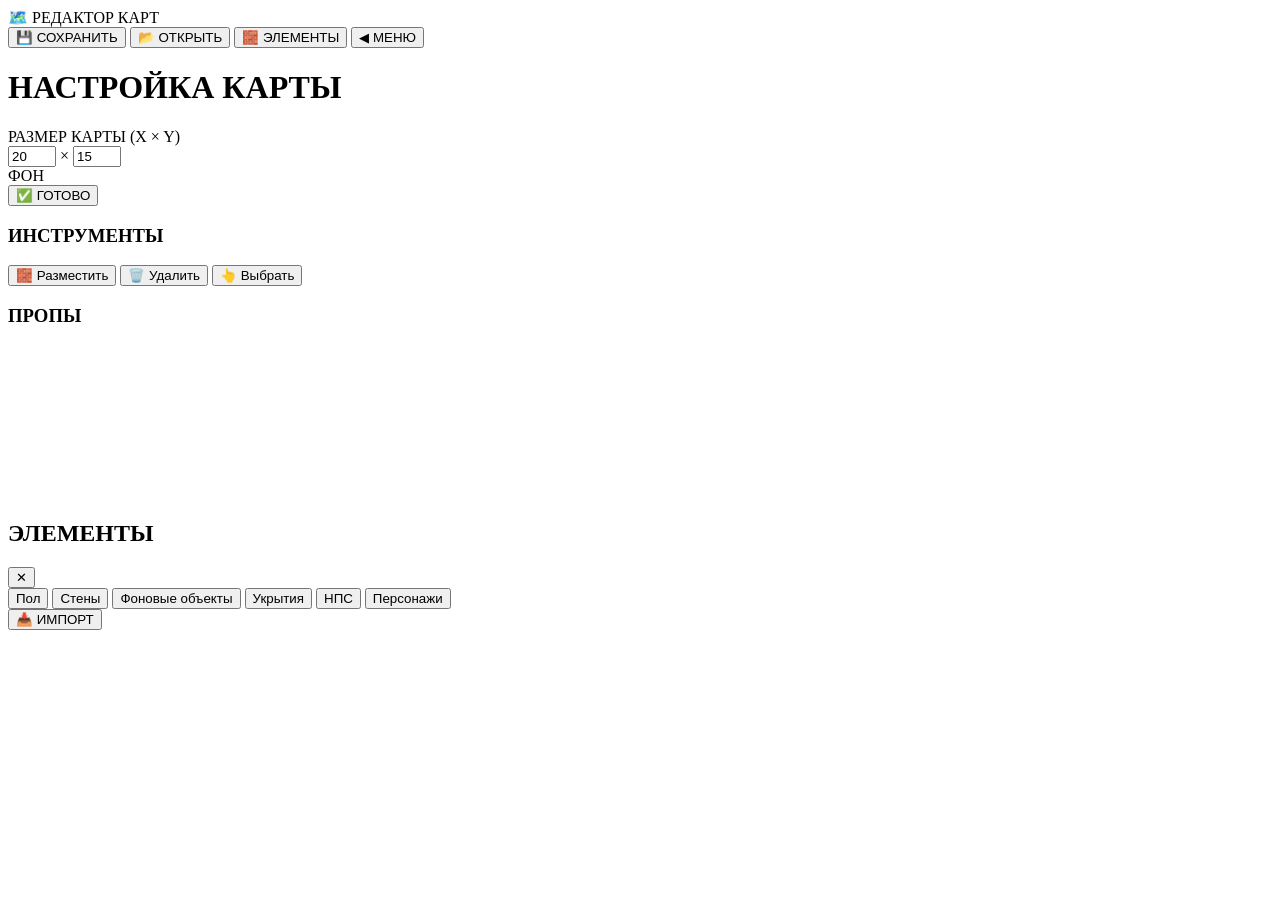
==== editor.html @ 8789047f "Create editor.html" ====
<!DOCTYPE html>
<html lang="ru">
<head>
    <meta charset="UTF-8">
    <meta name="viewport" content="width=device-width, initial-scale=1.0">
    <title>Редактор карт - PVP PROJECT</title>
    <link rel="stylesheet" href="css/style.css">
    <link rel="stylesheet" href="css/editor.css">
</head>
<body>
    <div class="container editor-container">
        <!-- Верхняя панель -->
        <header class="editor-header">
            <div class="logo">
                <span class="logo-icon">🗺️</span>
                <span class="logo-text">РЕДАКТОР КАРТ</span>
            </div>
            <div class="editor-actions">
                <button class="btn" onclick="saveMap()">💾 СОХРАНИТЬ</button>
                <button class="btn" onclick="openMap()">📂 ОТКРЫТЬ</button>
                <button class="btn" onclick="showElements()">🧱 ЭЛЕМЕНТЫ</button>
                <button class="btn" onclick="window.location.href='index.html'">◀ МЕНЮ</button>
            </div>
        </header>

        <!-- Шаг 1: Настройка -->
        <div class="screen" id="step-setup">
            <h1>НАСТРОЙКА КАРТЫ</h1>
            <div class="setup-form">
                <div class="form-group">
                    <label>РАЗМЕР КАРТЫ (X × Y)</label>
                    <div class="size-inputs">
                        <input type="number" id="mapWidth" value="20" min="5" max="50">
                        <span>×</span>
                        <input type="number" id="mapHeight" value="15" min="5" max="50">
                    </div>
                </div>
                <div class="form-group">
                    <label>ФОН</label>
                    <div class="bg-options" id="bgOptions">
                        <div class="bg-option active" data-bg="white" style="background:#e8e8e8"></div>
                        <div class="bg-option" data-bg="sand" style="background:#d4c4a0"></div>
                        <div class="bg-option" data-bg="forest" style="background:#3a4a2a"></div>
                        <div class="bg-option" data-bg="concrete" style="background:#8a8a8a"></div>
                        <div class="bg-option" data-bg="asphalt" style="background:#2a2a2a"></div>
                    </div>
                </div>
                <button class="btn primary" onclick="startEditor()">✅ ГОТОВО</button>
            </div>
        </div>

        <!-- Шаг 2: Редактор -->
        <div class="screen hidden" id="step-editor">
            <div class="editor-layout">
                <!-- Палитра -->
                <div class="editor-sidebar">
                    <div class="sidebar-section">
                        <h3>ИНСТРУМЕНТЫ</h3>
                        <button class="tool-btn active" data-tool="place">🧱 Разместить</button>
                        <button class="tool-btn" data-tool="erase">🗑️ Удалить</button>
                        <button class="tool-btn" data-tool="select">👆 Выбрать</button>
                    </div>
                    <div class="sidebar-section">
                        <h3>ПРОПЫ</h3>
                        <div id="propsList"></div>
                    </div>
                </div>

                <!-- Карта -->
                <div class="editor-canvas-wrapper">
                    <canvas id="mapCanvas"></canvas>
                </div>
            </div>
        </div>
    </div>

    <!-- Модальное окно элементов -->
    <div class="modal hidden" id="elementsModal">
        <div class="modal-content">
            <div class="modal-header">
                <h2>ЭЛЕМЕНТЫ</h2>
                <button onclick="closeElements()">✕</button>
            </div>
            <div class="modal-body">
                <div class="elements-categories">
                    <button class="cat-btn active" data-cat="floor">Пол</button>
                    <button class="cat-btn" data-cat="wall">Стены</button>
                    <button class="cat-btn" data-cat="bg">Фоновые объекты</button>
                    <button class="cat-btn" data-cat="cover">Укрытия</button>
                    <button class="cat-btn" data-cat="npc">НПС</button>
                    <button class="cat-btn" data-cat="character">Персонажи</button>
                </div>
                <div class="elements-grid" id="elementsGrid"></div>
                <button class="btn primary" onclick="importProp()">📥 ИМПОРТ</button>
            </div>
        </div>
    </div>

    <script src="js/storage.js"></script>
    <script src="js/editor.js"></script>
</body>
</html>
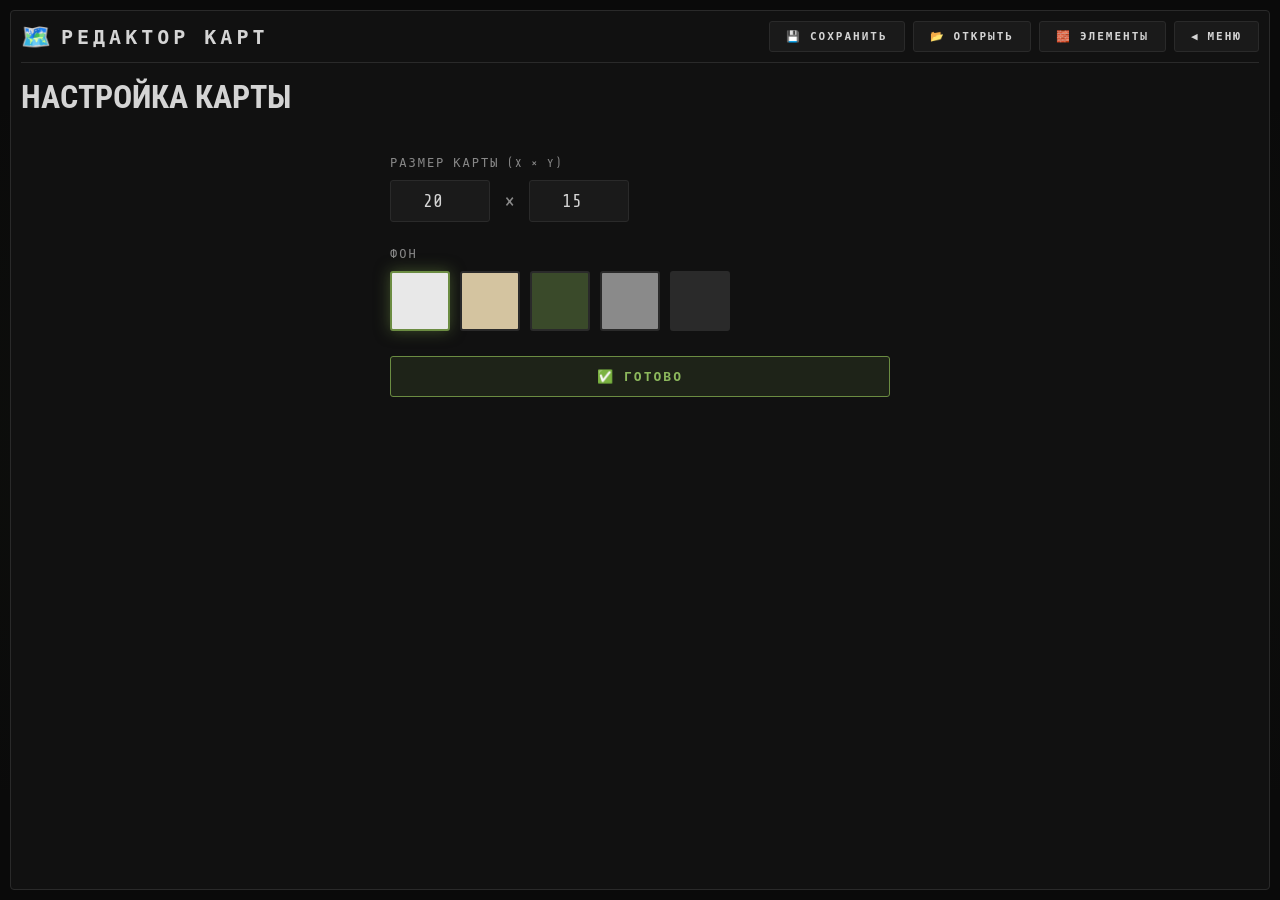
==== commit ed5214bd: "Update editor.html" ====
--- a/editor.html
+++ b/editor.html
@@ -9,7 +9,6 @@
 </head>
 <body>
     <div class="container editor-container">
-        <!-- Верхняя панель -->
         <header class="editor-header">
             <div class="logo">
                 <span class="logo-icon">🗺️</span>
@@ -52,21 +51,31 @@
         <!-- Шаг 2: Редактор -->
         <div class="screen hidden" id="step-editor">
             <div class="editor-layout">
-                <!-- Палитра -->
                 <div class="editor-sidebar">
                     <div class="sidebar-section">
                         <h3>ИНСТРУМЕНТЫ</h3>
                         <button class="tool-btn active" data-tool="place">🧱 Разместить</button>
                         <button class="tool-btn" data-tool="erase">🗑️ Удалить</button>
-                        <button class="tool-btn" data-tool="select">👆 Выбрать</button>
                     </div>
                     <div class="sidebar-section">
-                        <h3>ПРОПЫ</h3>
-                        <div id="propsList"></div>
+                        <h3>НАСТРОЙКИ ПРОПА</h3>
+                        <label class="mini-label">ЦВЕТ</label>
+                        <input type="color" id="propColor" value="#ffffff" class="color-input">
+                        <label class="mini-label">РАЗМЕР</label>
+                        <select id="propSize" class="size-select">
+                            <option value="1">1x1</option>
+                            <option value="2">2x2</option>
+                            <option value="3">3x3</option>
+                        </select>
+                    </div>
+                    <div class="sidebar-section">
+                        <h3>ТЕКУЩИЙ ПРОП</h3>
+                        <div class="current-prop" id="currentPropBox">
+                            <span class="current-prop-name" id="currentPropName">Не выбран</span>
+                        </div>
                     </div>
                 </div>
 
-                <!-- Карта -->
                 <div class="editor-canvas-wrapper">
                     <canvas id="mapCanvas"></canvas>
                 </div>
@@ -76,22 +85,24 @@
 
     <!-- Модальное окно элементов -->
     <div class="modal hidden" id="elementsModal">
-        <div class="modal-content">
+        <div class="modal-content modal-small">
             <div class="modal-header">
                 <h2>ЭЛЕМЕНТЫ</h2>
                 <button onclick="closeElements()">✕</button>
             </div>
             <div class="modal-body">
-                <div class="elements-categories">
-                    <button class="cat-btn active" data-cat="floor">Пол</button>
-                    <button class="cat-btn" data-cat="wall">Стены</button>
-                    <button class="cat-btn" data-cat="bg">Фоновые объекты</button>
-                    <button class="cat-btn" data-cat="cover">Укрытия</button>
-                    <button class="cat-btn" data-cat="npc">НПС</button>
-                    <button class="cat-btn" data-cat="character">Персонажи</button>
+                <div class="elements-toolbar">
+                    <label class="mini-label">ЦВЕТ</label>
+                    <input type="color" id="modalColor" value="#ffffff" class="color-input">
+                    <label class="mini-label">РАЗМЕР</label>
+                    <select id="modalSize" class="size-select">
+                        <option value="1">1x1</option>
+                        <option value="2">2x2</option>
+                        <option value="3">3x3</option>
+                    </select>
+                    <button class="btn" onclick="importPropFile()">📥 ИМПОРТ ИЗ ФАЙЛА</button>
                 </div>
                 <div class="elements-grid" id="elementsGrid"></div>
-                <button class="btn primary" onclick="importProp()">📥 ИМПОРТ</button>
             </div>
         </div>
     </div>
--- a/css/style.css
+++ b/css/style.css
@@ -0,0 +1,130 @@
+
+@import url('https://fonts.googleapis.com/css2?family=Roboto+Condensed:wght@400;700&family=Share+Tech+Mono&display=swap');
+
+* { margin: 0; padding: 0; box-sizing: border-box; }
+
+:root {
+    --bg: #0a0a0a;
+    --bg2: #111;
+    --panel: #1a1a1a;
+    --card: #1e1e1e;
+    --border: #2a2a2a;
+    --border-light: #3a3a3a;
+    --green: #6b8c42;
+    --green-bright: #8cb85c;
+    --red: #8c3a3a;
+    --text: #d4d4d4;
+    --text2: #888;
+    --text3: #555;
+    --font: 'Roboto Condensed', sans-serif;
+    --mono: 'Share Tech Mono', monospace;
+}
+
+body {
+    font-family: var(--font);
+    background: var(--bg);
+    color: var(--text);
+    min-height: 100vh;
+    padding: 10px;
+    background-image:
+        radial-gradient(ellipse at 20% 50%, rgba(107,140,66,0.03) 0%, transparent 60%),
+        radial-gradient(ellipse at 80% 50%, rgba(107,140,66,0.03) 0%, transparent 60%);
+}
+
+.container {
+    max-width: 1200px;
+    margin: 0 auto;
+    background: var(--bg2);
+    border: 1px solid var(--border);
+    border-radius: 4px;
+    padding: 20px 25px;
+    min-height: calc(100vh - 20px);
+    position: relative;
+}
+
+header {
+    display: flex;
+    justify-content: space-between;
+    align-items: center;
+    padding-bottom: 15px;
+    border-bottom: 1px solid var(--border);
+    margin-bottom: 25px;
+}
+
+.logo { display: flex; align-items: center; gap: 10px; }
+.logo-icon { font-size: 24px; color: var(--green); }
+.logo-text {
+    font-family: var(--mono);
+    font-size: 20px;
+    font-weight: 700;
+    letter-spacing: 4px;
+}
+
+.user-info {
+    display: flex;
+    align-items: center;
+    gap: 10px;
+    padding: 6px 14px;
+    background: var(--panel);
+    border: 1px solid var(--border);
+    border-radius: 3px;
+}
+
+.avatar {
+    width: 32px;
+    height: 32px;
+    border-radius: 50%;
+    background: var(--card);
+    border: 2px solid var(--green);
+    display: flex;
+    align-items: center;
+    justify-content: center;
+    font-size: 16px;
+    overflow: hidden;
+}
+
+.avatar img { width: 100%; height: 100%; object-fit: cover; }
+
+.username {
+    font-family: var(--mono);
+    font-size: 13px;
+    color: var(--text);
+}
+
+.hidden { display: none !important; }
+
+/* Кнопки */
+.btn, .menu-btn, .role-btn {
+    font-family: var(--mono);
+    font-size: 13px;
+    font-weight: 700;
+    letter-spacing: 2px;
+    padding: 12px 30px;
+    border: 1px solid var(--border);
+    border-radius: 3px;
+    background: var(--panel);
+    color: var(--text);
+    cursor: pointer;
+    transition: all 0.2s ease;
+    text-transform: uppercase;
+}
+
+.btn:hover, .menu-btn:hover {
+    background: var(--card);
+    border-color: var(--green);
+    color: var(--green-bright);
+}
+
+.btn.primary, .menu-btn.primary {
+    background: rgba(107,140,66,0.15);
+    border-color: var(--green);
+    color: var(--green-bright);
+}
+
+.btn.primary:hover, .menu-btn.primary:hover {
+    background: rgba(107,140,66,0.25);
+    box-shadow: 0 0 20px rgba(107,140,66,0.2);
+}
+
+.btn.danger { border-color: var(--red); color: #e74c3c; }
+.btn.danger:hover { background: rgba(140,58,58,0.15); }
--- a/css/editor.css
+++ b/css/editor.css
@@ -0,0 +1,325 @@
+.editor-container {
+    max-width: 100%;
+    padding: 10px;
+    display: flex;
+    flex-direction: column;
+    height: calc(100vh - 20px);
+}
+
+.editor-header {
+    display: flex;
+    justify-content: space-between;
+    align-items: center;
+    padding-bottom: 10px;
+    border-bottom: 1px solid var(--border);
+    margin-bottom: 15px;
+    flex-wrap: wrap;
+    gap: 10px;
+}
+
+.editor-actions {
+    display: flex;
+    gap: 8px;
+    flex-wrap: wrap;
+}
+
+.editor-actions .btn {
+    padding: 8px 16px;
+    font-size: 11px;
+}
+
+/* Шаг 1 */
+.setup-form {
+    max-width: 500px;
+    margin: 40px auto;
+    display: flex;
+    flex-direction: column;
+    gap: 25px;
+}
+
+.form-group label {
+    display: block;
+    font-family: var(--mono);
+    font-size: 12px;
+    color: var(--text2);
+    letter-spacing: 2px;
+    margin-bottom: 10px;
+}
+
+.size-inputs {
+    display: flex;
+    align-items: center;
+    gap: 15px;
+    font-size: 20px;
+    color: var(--text2);
+}
+
+.size-inputs input {
+    width: 100px;
+    padding: 10px;
+    font-family: var(--mono);
+    font-size: 18px;
+    text-align: center;
+    background: var(--panel);
+    border: 1px solid var(--border);
+    border-radius: 3px;
+    color: var(--text);
+}
+
+.bg-options {
+    display: flex;
+    gap: 10px;
+    flex-wrap: wrap;
+}
+
+.bg-option {
+    width: 60px;
+    height: 60px;
+    border: 2px solid var(--border);
+    border-radius: 3px;
+    cursor: pointer;
+    transition: all 0.2s;
+}
+
+.bg-option:hover { transform: scale(1.05); }
+.bg-option.active {
+    border-color: var(--green);
+    box-shadow: 0 0 15px rgba(107,140,66,0.5);
+}
+
+/* Шаг 2: Редактор */
+.editor-layout {
+    display: grid;
+    grid-template-columns: 240px 1fr;
+    gap: 15px;
+    flex: 1;
+    min-height: 0;
+}
+
+.editor-sidebar {
+    background: var(--panel);
+    border: 1px solid var(--border);
+    border-radius: 3px;
+    padding: 15px;
+    overflow-y: auto;
+    display: flex;
+    flex-direction: column;
+    gap: 20px;
+}
+
+.sidebar-section h3 {
+    font-family: var(--mono);
+    font-size: 10px;
+    color: var(--text2);
+    letter-spacing: 2px;
+    margin-bottom: 10px;
+    padding-bottom: 8px;
+    border-bottom: 1px solid var(--border);
+}
+
+.mini-label {
+    display: block;
+    font-family: var(--mono);
+    font-size: 10px;
+    color: var(--text3);
+    letter-spacing: 1px;
+    margin-bottom: 5px;
+    margin-top: 8px;
+}
+
+.color-input {
+    width: 100%;
+    height: 36px;
+    background: var(--card);
+    border: 1px solid var(--border);
+    border-radius: 3px;
+    cursor: pointer;
+    padding: 3px;
+}
+
+.size-select {
+    width: 100%;
+    padding: 8px;
+    background: var(--card);
+    border: 1px solid var(--border);
+    border-radius: 3px;
+    color: var(--text);
+    font-family: var(--mono);
+    font-size: 12px;
+    cursor: pointer;
+}
+
+.tool-btn {
+    display: block;
+    width: 100%;
+    padding: 10px;
+    margin-bottom: 5px;
+    background: var(--card);
+    border: 1px solid var(--border);
+    border-radius: 3px;
+    color: var(--text);
+    font-family: var(--mono);
+    font-size: 11px;
+    cursor: pointer;
+    text-align: left;
+    transition: all 0.2s;
+}
+
+.tool-btn:hover { border-color: var(--border-light); }
+.tool-btn.active {
+    border-color: var(--green);
+    background: rgba(107,140,66,0.1);
+    color: var(--green-bright);
+}
+
+.current-prop {
+    padding: 15px;
+    background: var(--card);
+    border: 1px solid var(--border);
+    border-radius: 3px;
+    text-align: center;
+    min-height: 60px;
+    display: flex;
+    align-items: center;
+    justify-content: center;
+}
+
+.current-prop-name {
+    font-family: var(--mono);
+    font-size: 11px;
+    color: var(--text2);
+}
+
+.editor-canvas-wrapper {
+    background: var(--panel);
+    border: 1px solid var(--border);
+    border-radius: 3px;
+    overflow: auto;
+    position: relative;
+    display: flex;
+    align-items: center;
+    justify-content: center;
+    padding: 20px;
+}
+
+#mapCanvas {
+    cursor: crosshair;
+    image-rendering: pixelated;
+    box-shadow: 0 0 40px rgba(0,0,0,0.5);
+}
+
+/* Модальное окно */
+.modal {
+    position: fixed;
+    inset: 0;
+    background: rgba(0,0,0,0.85);
+    display: flex;
+    align-items: center;
+    justify-content: center;
+    z-index: 1000;
+    backdrop-filter: blur(5px);
+}
+
+.modal.hidden { display: none; }
+
+.modal-content {
+    background: var(--bg2);
+    border: 1px solid var(--green);
+    border-radius: 4px;
+    max-width: 800px;
+    width: 95%;
+    max-height: 90vh;
+    display: flex;
+    flex-direction: column;
+}
+
+.modal-small {
+    max-width: 600px;
+}
+
+.modal-header {
+    display: flex;
+    justify-content: space-between;
+    align-items: center;
+    padding: 15px 20px;
+    border-bottom: 1px solid var(--border);
+}
+
+.modal-header h2 {
+    font-family: var(--mono);
+    font-size: 16px;
+    letter-spacing: 3px;
+}
+
+.modal-header button {
+    background: none;
+    border: none;
+    color: var(--text2);
+    font-size: 24px;
+    cursor: pointer;
+}
+
+.modal-body {
+    padding: 20px;
+    overflow-y: auto;
+}
+
+.elements-toolbar {
+    display: flex;
+    gap: 10px;
+    align-items: flex-end;
+    margin-bottom: 20px;
+    padding-bottom: 15px;
+    border-bottom: 1px solid var(--border);
+    flex-wrap: wrap;
+}
+
+.elements-toolbar .mini-label {
+    margin: 0;
+}
+
+.elements-toolbar .color-input {
+    width: 50px;
+    height: 32px;
+}
+
+.elements-toolbar .size-select {
+    width: auto;
+    padding: 6px 10px;
+}
+
+.elements-grid {
+    display: grid;
+    grid-template-columns: repeat(auto-fill, minmax(90px, 1fr));
+    gap: 10px;
+}
+
+.element-item {
+    aspect-ratio: 1;
+    background: var(--card);
+    border: 2px solid var(--border);
+    border-radius: 4px;
+    cursor: pointer;
+    display: flex;
+    align-items: center;
+    justify-content: center;
+    transition: all 0.2s;
+    padding: 8px;
+}
+
+.element-item:hover {
+    border-color: var(--border-light);
+    transform: translateY(-2px);
+}
+
+.element-item.selected {
+    border-color: var(--green);
+    box-shadow: 0 0 15px rgba(107,140,66,0.5);
+    background: rgba(107,140,66,0.1);
+}
+
+.element-item canvas {
+    width: 100%;
+    height: 100%;
+    image-rendering: pixelated;
+}
